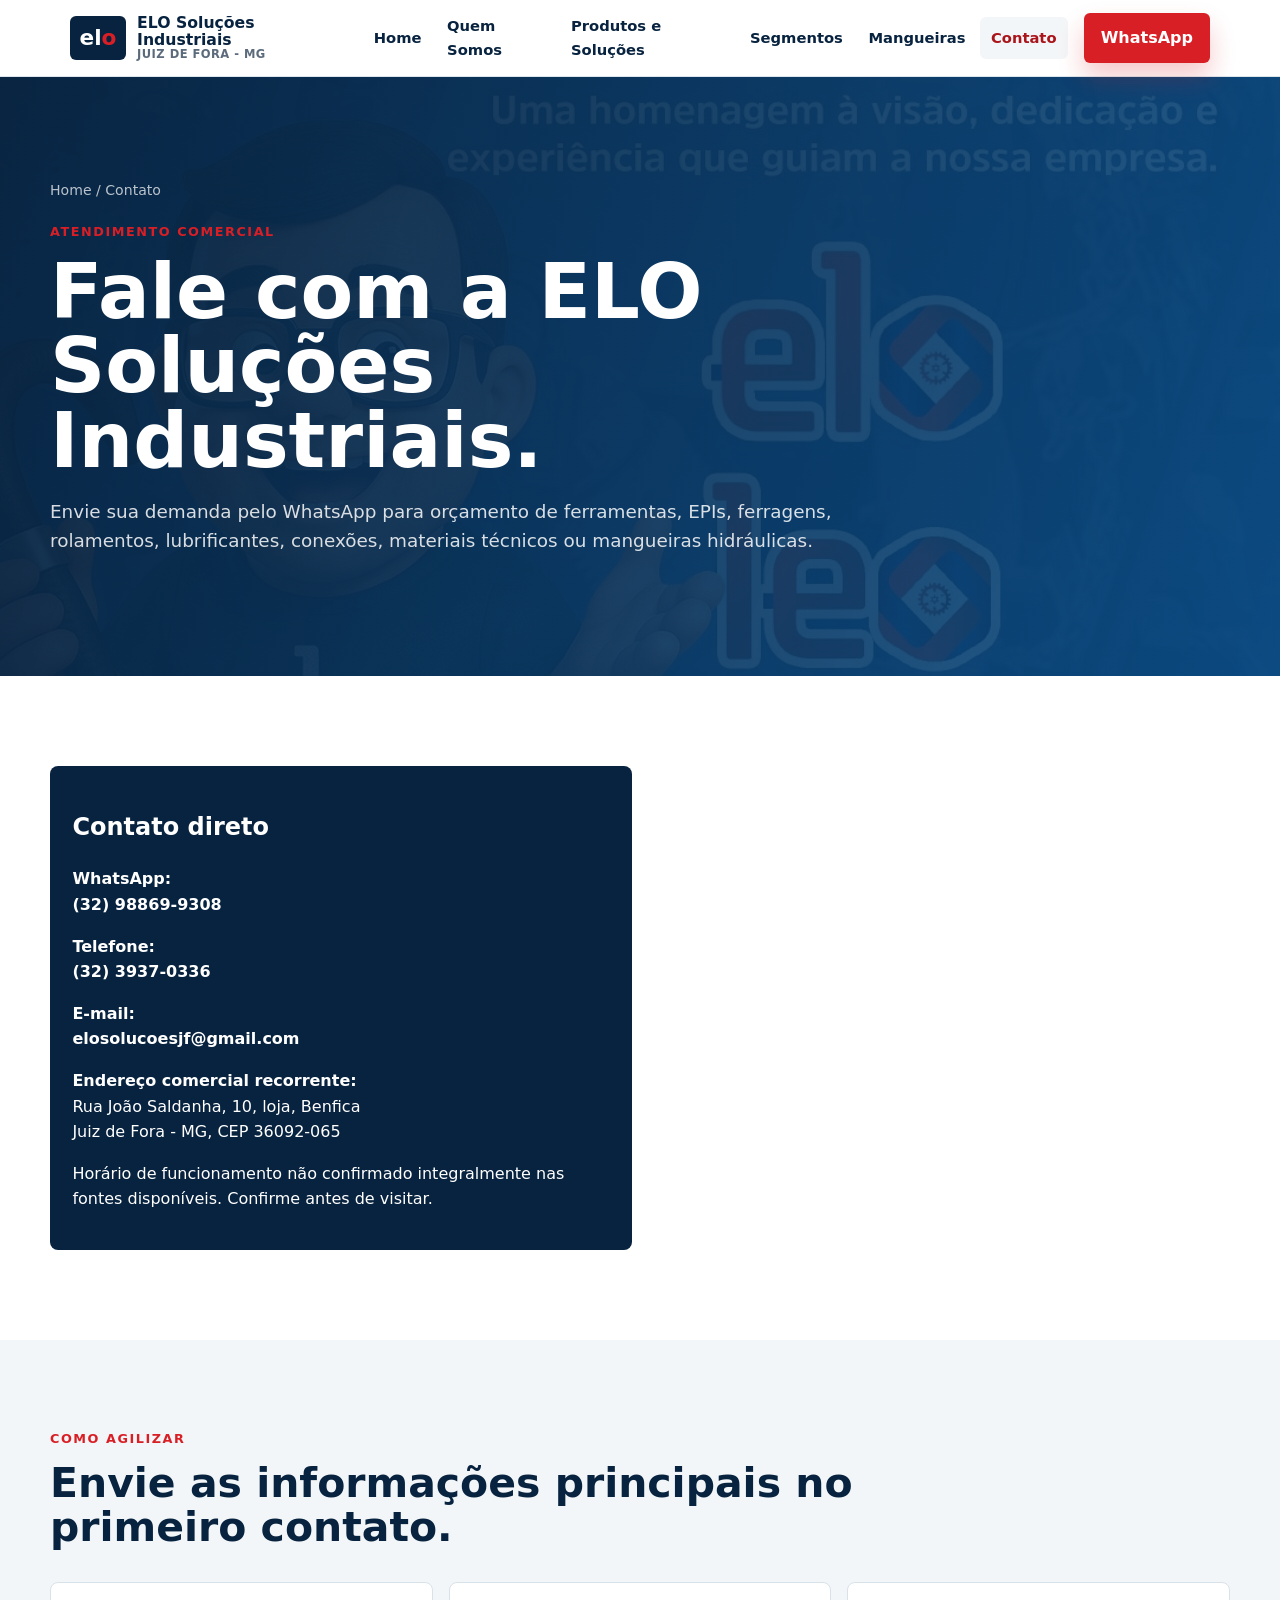
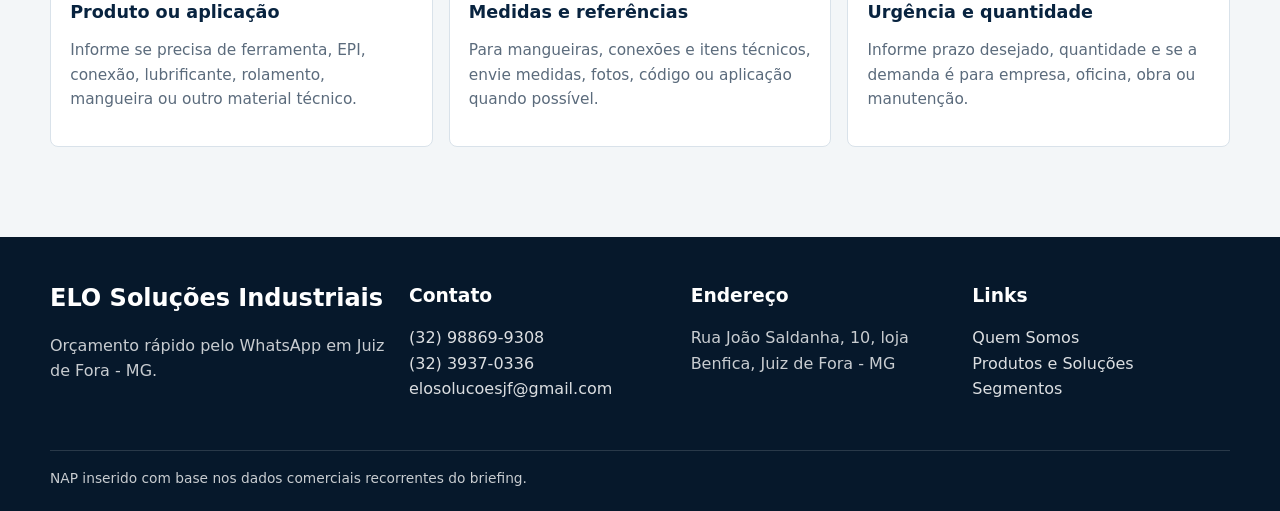
==== contato/index.html @ 71a9e43a "Initial institutional site" ====
<!doctype html>
<html lang="pt-BR">
<head>
  <meta charset="utf-8">
  <meta name="viewport" content="width=device-width, initial-scale=1">
  <title>Contato | ELO Soluções Industriais em Juiz de Fora - MG</title>
  <meta name="description" content="Fale com a ELO Soluções Industriais em Juiz de Fora pelo WhatsApp, telefone ou e-mail. Atendimento para empresas, profissionais e manutenção industrial.">
  <link rel="canonical" href="https://elosolucoesjf.com.br/contato/">
  <link rel="icon" href="../favicon.svg" type="image/svg+xml">
  <meta property="og:title" content="Contato | ELO Soluções Industriais">
  <meta property="og:description" content="Solicite orçamento pelo WhatsApp com a ELO Soluções Industriais em Juiz de Fora - MG.">
  <meta property="og:type" content="website">
  <meta name="twitter:card" content="summary_large_image">
  <link rel="stylesheet" href="../styles.css">
  <script type="application/ld+json">{"@context":"https://schema.org","@graph":[{"@type":"BreadcrumbList","itemListElement":[{"@type":"ListItem","position":1,"name":"Home","item":"https://elosolucoesjf.com.br/"},{"@type":"ListItem","position":2,"name":"Contato","item":"https://elosolucoesjf.com.br/contato/"}]},{"@type":"LocalBusiness","name":"ELO Soluções Industriais","telephone":"+55 32 98869-9308","email":"elosolucoesjf@gmail.com","address":{"@type":"PostalAddress","streetAddress":"Rua João Saldanha, 10, loja, Benfica","addressLocality":"Juiz de Fora","addressRegion":"MG","postalCode":"36092-065","addressCountry":"BR"},"areaServed":"Juiz de Fora - MG"}]}</script>
</head>
<body>
  <a class="skip-link" href="#conteudo">Ir para o conteúdo</a>
  <header class="site-header"><nav class="nav" aria-label="Navegação principal"><a class="brand" href="../index.html"><span class="brand-mark">el<span>o</span></span><span class="brand-text"><strong>ELO Soluções Industriais</strong><small>Juiz de Fora - MG</small></span></a><button class="menu-button" type="button" data-menu-button aria-expanded="false" aria-controls="menu">Menu</button><div class="nav-links" id="menu" data-nav-links><a href="../index.html">Home</a><a href="../quem-somos/index.html">Quem Somos</a><a href="../produtos-e-solucoes/index.html">Produtos e Soluções</a><a href="../segmentos/index.html">Segmentos</a><a href="../mangueiras-hidraulicas/index.html">Mangueiras</a><a href="../contato/index.html" aria-current="page">Contato</a></div><a class="btn btn-primary nav-cta" href="https://wa.me/5532988699308?text=Olá,%20gostaria%20de%20solicitar%20um%20orçamento." target="_blank" rel="noopener">WhatsApp</a></nav></header>
  <main id="conteudo">
    <section class="page-hero"><div class="wrap"><div class="breadcrumbs"><a href="../index.html">Home</a> / Contato</div><span class="eyebrow">Atendimento comercial</span><h1>Fale com a ELO Soluções Industriais.</h1><p>Envie sua demanda pelo WhatsApp para orçamento de ferramentas, EPIs, ferragens, rolamentos, lubrificantes, conexões, materiais técnicos ou mangueiras hidráulicas.</p></div></section>
    <section class="section"><div class="wrap grid grid-2">
      <div class="contact-panel"><h2>Contato direto</h2><p><strong>WhatsApp:</strong><br><a href="https://wa.me/5532988699308?text=Olá,%20gostaria%20de%20solicitar%20um%20orçamento%20com%20a%20ELO%20Soluções%20Industriais." target="_blank" rel="noopener">(32) 98869-9308</a></p><p><strong>Telefone:</strong><br><a href="tel:+553239370336">(32) 3937-0336</a></p><p><strong>E-mail:</strong><br><a href="mailto:elosolucoesjf@gmail.com">elosolucoesjf@gmail.com</a></p><p><strong>Endereço comercial recorrente:</strong><br>Rua João Saldanha, 10, loja, Benfica<br>Juiz de Fora - MG, CEP 36092-065</p><p>Horário de funcionamento não confirmado integralmente nas fontes disponíveis. Confirme antes de visitar.</p></div>
      <div><iframe class="map" title="Mapa para ELO Soluções Industriais em Benfica, Juiz de Fora" loading="lazy" referrerpolicy="no-referrer-when-downgrade" src="https://www.google.com/maps?q=Rua%20Jo%C3%A3o%20Saldanha%2010%20Benfica%20Juiz%20de%20Fora%20MG&output=embed"></iframe></div>
    </div></section>
    <section class="section alt"><div class="wrap"><div class="section-head"><span class="eyebrow">Como agilizar</span><h2>Envie as informações principais no primeiro contato.</h2></div><div class="grid grid-3"><article class="card"><h3>Produto ou aplicação</h3><p>Informe se precisa de ferramenta, EPI, conexão, lubrificante, rolamento, mangueira ou outro material técnico.</p></article><article class="card"><h3>Medidas e referências</h3><p>Para mangueiras, conexões e itens técnicos, envie medidas, fotos, código ou aplicação quando possível.</p></article><article class="card"><h3>Urgência e quantidade</h3><p>Informe prazo desejado, quantidade e se a demanda é para empresa, oficina, obra ou manutenção.</p></article></div></div></section>
  </main>
  <footer class="site-footer"><div class="wrap footer-grid"><div><h2>ELO Soluções Industriais</h2><p>Orçamento rápido pelo WhatsApp em Juiz de Fora - MG.</p></div><div><h3>Contato</h3><p><a href="tel:+5532988699308">(32) 98869-9308</a><br><a href="tel:+553239370336">(32) 3937-0336</a><br><a href="mailto:elosolucoesjf@gmail.com">elosolucoesjf@gmail.com</a></p></div><div><h3>Endereço</h3><p>Rua João Saldanha, 10, loja<br>Benfica, Juiz de Fora - MG</p></div><div><h3>Links</h3><p><a href="../quem-somos/index.html">Quem Somos</a><br><a href="../produtos-e-solucoes/index.html">Produtos e Soluções</a><br><a href="../segmentos/index.html">Segmentos</a></p></div></div><div class="wrap footer-bottom">NAP inserido com base nos dados comerciais recorrentes do briefing.</div></footer>
  <script src="../main.js"></script>
</body>
</html>
---- styles.css ----
:root {
  --ink: #08233f;
  --ink-2: #123a63;
  --red: #d91f26;
  --red-dark: #a9151b;
  --blue: #0b4b82;
  --soft: #f3f6f8;
  --line: #d9e2ea;
  --text: #243142;
  --muted: #5b6b7c;
  --white: #ffffff;
  --shadow: 0 18px 45px rgba(8, 35, 63, 0.16);
  font-family: Inter, ui-sans-serif, system-ui, -apple-system, BlinkMacSystemFont, "Segoe UI", sans-serif;
}

* {
  box-sizing: border-box;
}

html {
  scroll-behavior: smooth;
}

body {
  margin: 0;
  color: var(--text);
  background: var(--white);
  line-height: 1.6;
}

img {
  display: block;
  max-width: 100%;
}

a {
  color: inherit;
  text-decoration: none;
}

.skip-link {
  left: 1rem;
  padding: .75rem 1rem;
  position: absolute;
  top: -4rem;
  z-index: 20;
  background: var(--ink);
  color: var(--white);
}

.skip-link:focus {
  top: 1rem;
}

.site-header {
  position: sticky;
  top: 0;
  z-index: 10;
  border-bottom: 1px solid rgba(217, 226, 234, .86);
  background: rgba(255, 255, 255, .94);
  backdrop-filter: blur(16px);
}

.nav {
  align-items: center;
  display: flex;
  gap: 1rem;
  justify-content: space-between;
  margin: 0 auto;
  max-width: 1180px;
  min-height: 76px;
  padding: 0 1.25rem;
}

.brand {
  align-items: center;
  display: inline-flex;
  gap: .7rem;
  min-width: 210px;
}

.brand-mark {
  align-items: center;
  background: var(--ink);
  border-radius: 6px;
  color: var(--white);
  display: inline-flex;
  font-size: 1.35rem;
  font-weight: 900;
  height: 44px;
  justify-content: center;
  letter-spacing: 0;
  line-height: 1;
  width: 58px;
}

.brand-mark span {
  color: var(--red);
}

.brand-text {
  display: grid;
  line-height: 1.05;
}

.brand-text strong {
  color: var(--ink);
  font-size: .98rem;
}

.brand-text small {
  color: var(--muted);
  font-size: .72rem;
  font-weight: 700;
  letter-spacing: .04em;
  text-transform: uppercase;
}

.nav-links {
  align-items: center;
  display: flex;
  gap: .2rem;
}

.nav-links a {
  border-radius: 6px;
  color: var(--ink);
  font-size: .92rem;
  font-weight: 750;
  padding: .6rem .7rem;
}

.nav-links a:hover,
.nav-links a[aria-current="page"] {
  background: var(--soft);
  color: var(--red-dark);
}

.menu-button {
  display: none;
}

.btn {
  align-items: center;
  border: 1px solid transparent;
  border-radius: 6px;
  cursor: pointer;
  display: inline-flex;
  font-weight: 800;
  gap: .5rem;
  justify-content: center;
  min-height: 46px;
  padding: .72rem 1rem;
  transition: transform .18s ease, box-shadow .18s ease, background .18s ease;
}

.btn:hover {
  transform: translateY(-1px);
}

.btn-primary {
  background: var(--red);
  box-shadow: 0 14px 26px rgba(217, 31, 38, .24);
  color: var(--white);
}

.btn-primary:hover {
  background: var(--red-dark);
}

.btn-secondary {
  background: var(--white);
  border-color: rgba(8, 35, 63, .18);
  color: var(--ink);
}

.btn-dark {
  background: var(--ink);
  color: var(--white);
}

.hero {
  background:
    linear-gradient(110deg, rgba(8, 35, 63, .97) 0%, rgba(9, 54, 94, .94) 54%, rgba(8, 35, 63, .86) 100%),
    url("public/assets/historia-loja-elo.jpg") center/cover;
  color: var(--white);
  overflow: hidden;
}

.hero-inner {
  align-items: center;
  display: grid;
  gap: clamp(1.5rem, 4vw, 4rem);
  grid-template-columns: minmax(0, 1.05fr) minmax(280px, .72fr);
  margin: 0 auto;
  max-width: 1180px;
  min-height: calc(100vh - 76px);
  padding: clamp(3rem, 7vw, 6rem) 1.25rem 3rem;
}

.eyebrow {
  color: var(--red);
  font-size: .8rem;
  font-weight: 900;
  letter-spacing: .12em;
  text-transform: uppercase;
}

.hero h1,
.page-hero h1 {
  font-size: clamp(2.3rem, 6vw, 5.4rem);
  letter-spacing: 0;
  line-height: .97;
  margin: .7rem 0 1rem;
  max-width: 900px;
}

.hero p {
  color: rgba(255, 255, 255, .86);
  font-size: clamp(1.04rem, 2vw, 1.3rem);
  max-width: 720px;
}

.hero-actions,
.section-actions {
  display: flex;
  flex-wrap: wrap;
  gap: .8rem;
  margin-top: 1.6rem;
}

.hero-proof {
  display: grid;
  gap: .8rem;
  grid-template-columns: repeat(3, minmax(0, 1fr));
  margin-top: 2rem;
  max-width: 720px;
}

.proof-item {
  border-left: 3px solid var(--red);
  background: rgba(255, 255, 255, .08);
  padding: .85rem;
}

.proof-item strong {
  display: block;
  font-size: 1.2rem;
}

.proof-item span {
  color: rgba(255, 255, 255, .72);
  font-size: .86rem;
}

.hero-figure {
  align-self: end;
  background: linear-gradient(180deg, rgba(255,255,255,.98), rgba(255,255,255,.9));
  border-radius: 8px 8px 0 0;
  box-shadow: var(--shadow);
  overflow: hidden;
  position: relative;
}

.hero-figure img {
  aspect-ratio: 4 / 5;
  height: 100%;
  object-fit: cover;
  object-position: center bottom;
  width: 100%;
}

.hero-figure figcaption {
  background: var(--white);
  bottom: 0;
  color: var(--ink);
  font-size: .88rem;
  font-weight: 800;
  left: 0;
  padding: .85rem 1rem;
  position: absolute;
  right: 0;
}

.section {
  padding: clamp(3.3rem, 7vw, 6rem) 1.25rem;
}

.section.alt {
  background: var(--soft);
}

.wrap {
  margin: 0 auto;
  max-width: 1180px;
}

.section-head {
  display: grid;
  gap: .7rem;
  margin-bottom: 2rem;
  max-width: 820px;
}

.section-head h2,
.content h2 {
  color: var(--ink);
  font-size: clamp(1.7rem, 3.2vw, 3rem);
  letter-spacing: 0;
  line-height: 1.08;
  margin: 0;
}

.section-head p,
.content p {
  color: var(--muted);
  font-size: 1.02rem;
  margin: 0;
}

.grid {
  display: grid;
  gap: 1rem;
}

.grid-2 {
  grid-template-columns: repeat(2, minmax(0, 1fr));
}

.grid-3 {
  grid-template-columns: repeat(3, minmax(0, 1fr));
}

.grid-4 {
  grid-template-columns: repeat(4, minmax(0, 1fr));
}

.card {
  background: var(--white);
  border: 1px solid var(--line);
  border-radius: 8px;
  padding: 1.2rem;
}

.card h3 {
  color: var(--ink);
  font-size: 1.1rem;
  line-height: 1.2;
  margin: 0 0 .55rem;
}

.card p,
.card li {
  color: var(--muted);
  font-size: .96rem;
}

.card ul {
  margin: .6rem 0 0;
  padding-left: 1.15rem;
}

.media-band {
  align-items: center;
  display: grid;
  gap: 2rem;
  grid-template-columns: .9fr 1.1fr;
}

.media-band img {
  aspect-ratio: 4 / 5;
  border-radius: 8px;
  box-shadow: var(--shadow);
  height: 100%;
  object-fit: cover;
  width: 100%;
}

.timeline {
  border-left: 3px solid var(--red);
  display: grid;
  gap: 1rem;
  margin-top: 1.4rem;
  padding-left: 1.2rem;
}

.timeline-item strong {
  color: var(--ink);
  display: block;
}

.cta-band {
  background: linear-gradient(100deg, var(--ink), var(--blue));
  color: var(--white);
  padding: clamp(3rem, 7vw, 5rem) 1.25rem;
}

.cta-band .wrap {
  align-items: center;
  display: flex;
  gap: 1.5rem;
  justify-content: space-between;
}

.cta-band h2 {
  font-size: clamp(1.8rem, 3vw, 3rem);
  line-height: 1.1;
  margin: 0;
}

.cta-band p {
  color: rgba(255,255,255,.78);
  margin: .6rem 0 0;
  max-width: 720px;
}

.faq details {
  background: var(--white);
  border: 1px solid var(--line);
  border-radius: 8px;
  margin-bottom: .75rem;
  padding: 1rem 1.1rem;
}

.faq summary {
  color: var(--ink);
  cursor: pointer;
  font-weight: 850;
}

.faq p {
  color: var(--muted);
  margin-bottom: 0;
}

.page-hero {
  background:
    linear-gradient(110deg, rgba(8, 35, 63, .96), rgba(11, 75, 130, .9)),
    url("public/assets/solucoes-industriais-elo.jpg") center/cover;
  color: var(--white);
  padding: clamp(4rem, 8vw, 7rem) 1.25rem;
}

.page-hero .wrap {
  max-width: 1180px;
}

.page-hero p {
  color: rgba(255,255,255,.84);
  font-size: 1.15rem;
  max-width: 790px;
}

.breadcrumbs {
  color: rgba(255,255,255,.72);
  font-size: .88rem;
  margin-bottom: 1rem;
}

.content {
  display: grid;
  gap: 1.5rem;
}

.solution-card {
  display: grid;
  gap: .8rem;
}

.solution-card .meta {
  border-top: 1px solid var(--line);
  color: var(--muted);
  display: grid;
  font-size: .9rem;
  gap: .45rem;
  padding-top: .8rem;
}

.contact-panel {
  background: var(--ink);
  border-radius: 8px;
  color: var(--white);
  padding: 1.4rem;
}

.contact-panel a {
  color: var(--white);
  font-weight: 850;
}

.map {
  border: 0;
  border-radius: 8px;
  min-height: 360px;
  width: 100%;
}

.site-footer {
  background: #06182b;
  color: rgba(255,255,255,.78);
  padding: 3rem 1.25rem 1.4rem;
}

.footer-grid {
  display: grid;
  gap: 1.5rem;
  grid-template-columns: 1.3fr repeat(3, 1fr);
}

.site-footer h2,
.site-footer h3 {
  color: var(--white);
  line-height: 1.15;
  margin-top: 0;
}

.site-footer a {
  color: rgba(255,255,255,.86);
}

.footer-bottom {
  border-top: 1px solid rgba(255,255,255,.14);
  font-size: .86rem;
  margin-top: 2rem;
  padding-top: 1rem;
}

@media (max-width: 940px) {
  .menu-button {
    align-items: center;
    background: var(--ink);
    border: 0;
    border-radius: 6px;
    color: var(--white);
    display: inline-flex;
    font-weight: 800;
    min-height: 42px;
    padding: .55rem .75rem;
  }

  .nav-links {
    background: var(--white);
    border-bottom: 1px solid var(--line);
    display: none;
    left: 0;
    padding: .75rem 1.25rem 1rem;
    position: absolute;
    right: 0;
    top: 76px;
  }

  .nav-links.open {
    display: grid;
  }

  .nav-cta {
    display: none;
  }

  .hero-inner,
  .media-band,
  .grid-2,
  .grid-3,
  .footer-grid {
    grid-template-columns: 1fr;
  }

  .hero-inner {
    min-height: auto;
  }

  .hero-proof,
  .grid-4 {
    grid-template-columns: repeat(2, minmax(0, 1fr));
  }

  .cta-band .wrap {
    align-items: flex-start;
    flex-direction: column;
  }
}

@media (max-width: 560px) {
  .nav {
    padding: 0 .9rem;
  }

  .brand {
    min-width: auto;
  }

  .brand-text small {
    display: none;
  }

  .hero h1,
  .page-hero h1 {
    font-size: 2.4rem;
  }

  .hero-proof,
  .grid-4 {
    grid-template-columns: 1fr;
  }

  .hero-actions .btn,
  .section-actions .btn {
    width: 100%;
  }
}
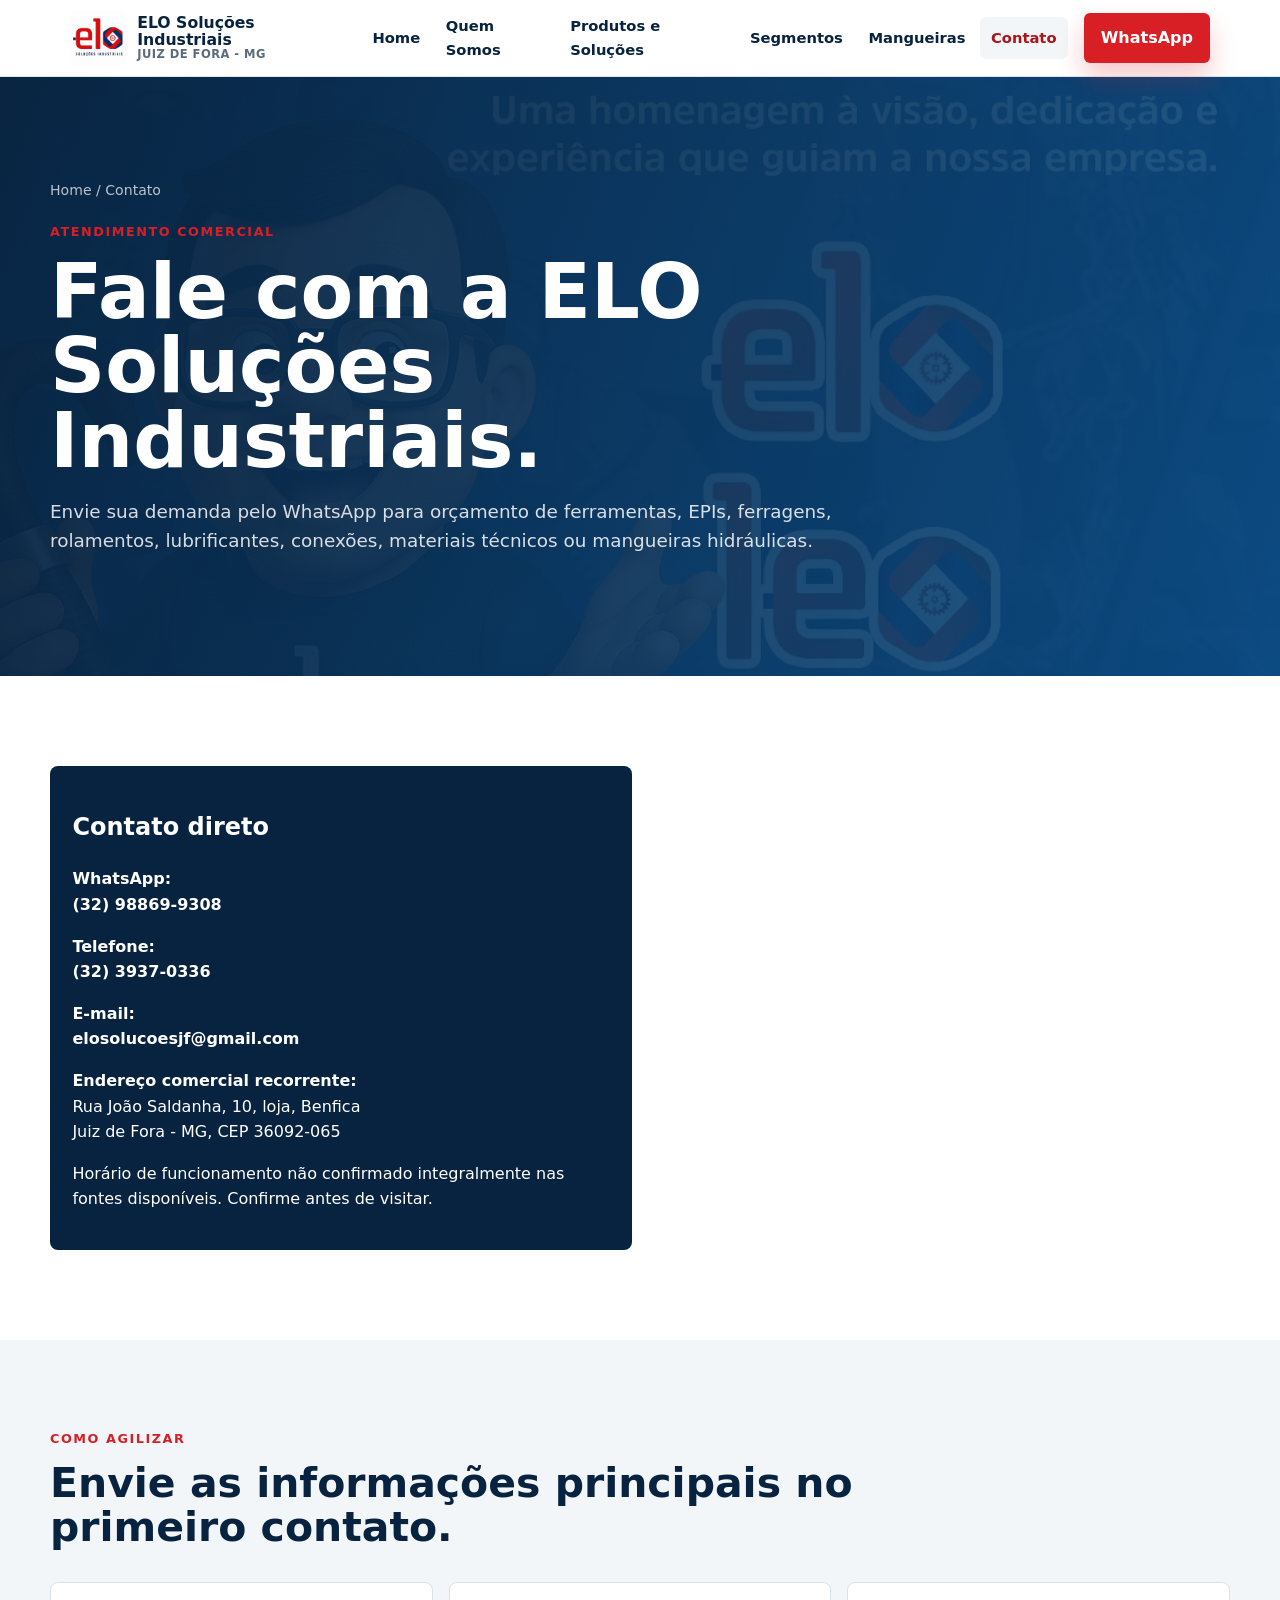
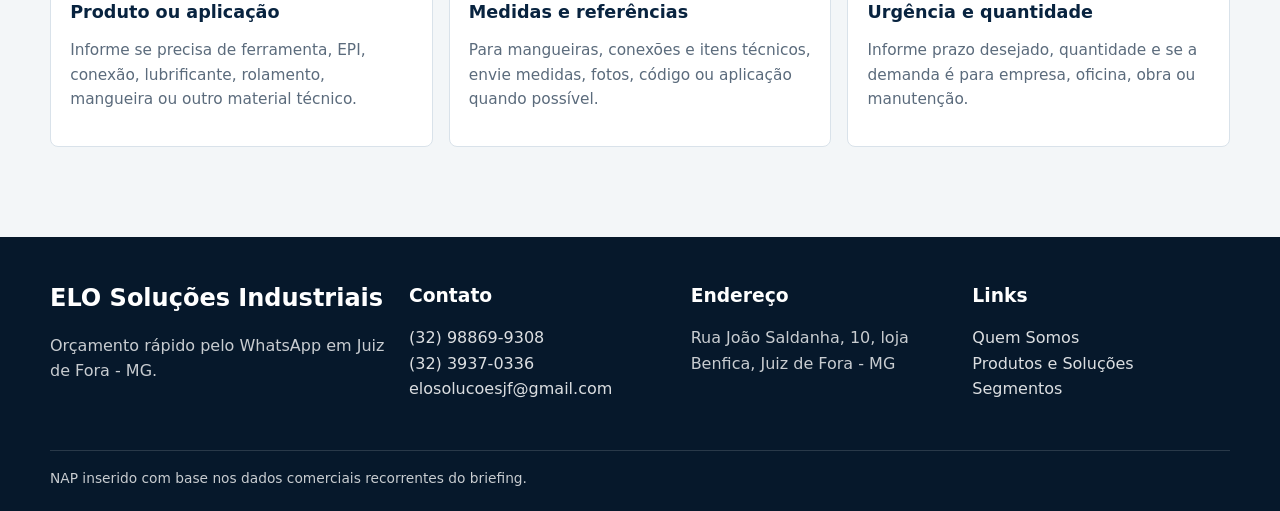
==== commit b5cfa704: "Use official Elo logo and favicons" ====
--- a/contato/index.html
+++ b/contato/index.html
@@ -6,7 +6,8 @@
   <title>Contato | ELO Soluções Industriais em Juiz de Fora - MG</title>
   <meta name="description" content="Fale com a ELO Soluções Industriais em Juiz de Fora pelo WhatsApp, telefone ou e-mail. Atendimento para empresas, profissionais e manutenção industrial.">
   <link rel="canonical" href="https://elosolucoesjf.com.br/contato/">
-  <link rel="icon" href="../favicon.svg" type="image/svg+xml">
+  <link rel="icon" href="../assets/android-chrome-192x192.png" type="image/png">
+  <link rel="apple-touch-icon" href="../assets/apple-touch-icon.png">
   <meta property="og:title" content="Contato | ELO Soluções Industriais">
   <meta property="og:description" content="Solicite orçamento pelo WhatsApp com a ELO Soluções Industriais em Juiz de Fora - MG.">
   <meta property="og:type" content="website">
@@ -16,7 +17,7 @@
 </head>
 <body>
   <a class="skip-link" href="#conteudo">Ir para o conteúdo</a>
-  <header class="site-header"><nav class="nav" aria-label="Navegação principal"><a class="brand" href="../index.html"><span class="brand-mark">el<span>o</span></span><span class="brand-text"><strong>ELO Soluções Industriais</strong><small>Juiz de Fora - MG</small></span></a><button class="menu-button" type="button" data-menu-button aria-expanded="false" aria-controls="menu">Menu</button><div class="nav-links" id="menu" data-nav-links><a href="../index.html">Home</a><a href="../quem-somos/index.html">Quem Somos</a><a href="../produtos-e-solucoes/index.html">Produtos e Soluções</a><a href="../segmentos/index.html">Segmentos</a><a href="../mangueiras-hidraulicas/index.html">Mangueiras</a><a href="../contato/index.html" aria-current="page">Contato</a></div><a class="btn btn-primary nav-cta" href="https://wa.me/5532988699308?text=Olá,%20gostaria%20de%20solicitar%20um%20orçamento." target="_blank" rel="noopener">WhatsApp</a></nav></header>
+  <header class="site-header"><nav class="nav" aria-label="Navegação principal"><a class="brand" href="../index.html"><img class="brand-logo" src="../assets/logo-elo.png" alt="Logotipo da ELO Soluções Industriais" width="56" height="56"><span class="brand-text"><strong>ELO Soluções Industriais</strong><small>Juiz de Fora - MG</small></span></a><button class="menu-button" type="button" data-menu-button aria-expanded="false" aria-controls="menu">Menu</button><div class="nav-links" id="menu" data-nav-links><a href="../index.html">Home</a><a href="../quem-somos/index.html">Quem Somos</a><a href="../produtos-e-solucoes/index.html">Produtos e Soluções</a><a href="../segmentos/index.html">Segmentos</a><a href="../mangueiras-hidraulicas/index.html">Mangueiras</a><a href="../contato/index.html" aria-current="page">Contato</a></div><a class="btn btn-primary nav-cta" href="https://wa.me/5532988699308?text=Olá,%20gostaria%20de%20solicitar%20um%20orçamento." target="_blank" rel="noopener">WhatsApp</a></nav></header>
   <main id="conteudo">
     <section class="page-hero"><div class="wrap"><div class="breadcrumbs"><a href="../index.html">Home</a> / Contato</div><span class="eyebrow">Atendimento comercial</span><h1>Fale com a ELO Soluções Industriais.</h1><p>Envie sua demanda pelo WhatsApp para orçamento de ferramentas, EPIs, ferragens, rolamentos, lubrificantes, conexões, materiais técnicos ou mangueiras hidráulicas.</p></div></section>
     <section class="section"><div class="wrap grid grid-2">
--- a/styles.css
+++ b/styles.css
@@ -79,6 +79,13 @@
   min-width: 210px;
 }
 
+.brand-logo {
+  border-radius: 6px;
+  height: 56px;
+  object-fit: contain;
+  width: 56px;
+}
+
 .brand-mark {
   align-items: center;
   background: var(--ink);
@@ -182,7 +189,7 @@
 .hero {
   background:
     linear-gradient(110deg, rgba(8, 35, 63, .97) 0%, rgba(9, 54, 94, .94) 54%, rgba(8, 35, 63, .86) 100%),
-    url("public/assets/historia-loja-elo.jpg") center/cover;
+    url("assets/historia-loja-elo.jpg") center/cover;
   color: var(--white);
   overflow: hidden;
 }
@@ -436,7 +443,7 @@
 .page-hero {
   background:
     linear-gradient(110deg, rgba(8, 35, 63, .96), rgba(11, 75, 130, .9)),
-    url("public/assets/solucoes-industriais-elo.jpg") center/cover;
+    url("assets/solucoes-industriais-elo.jpg") center/cover;
   color: var(--white);
   padding: clamp(4rem, 8vw, 7rem) 1.25rem;
 }
@@ -589,6 +596,11 @@
     min-width: auto;
   }
 
+  .brand-logo {
+    height: 50px;
+    width: 50px;
+  }
+
   .brand-text small {
     display: none;
   }
